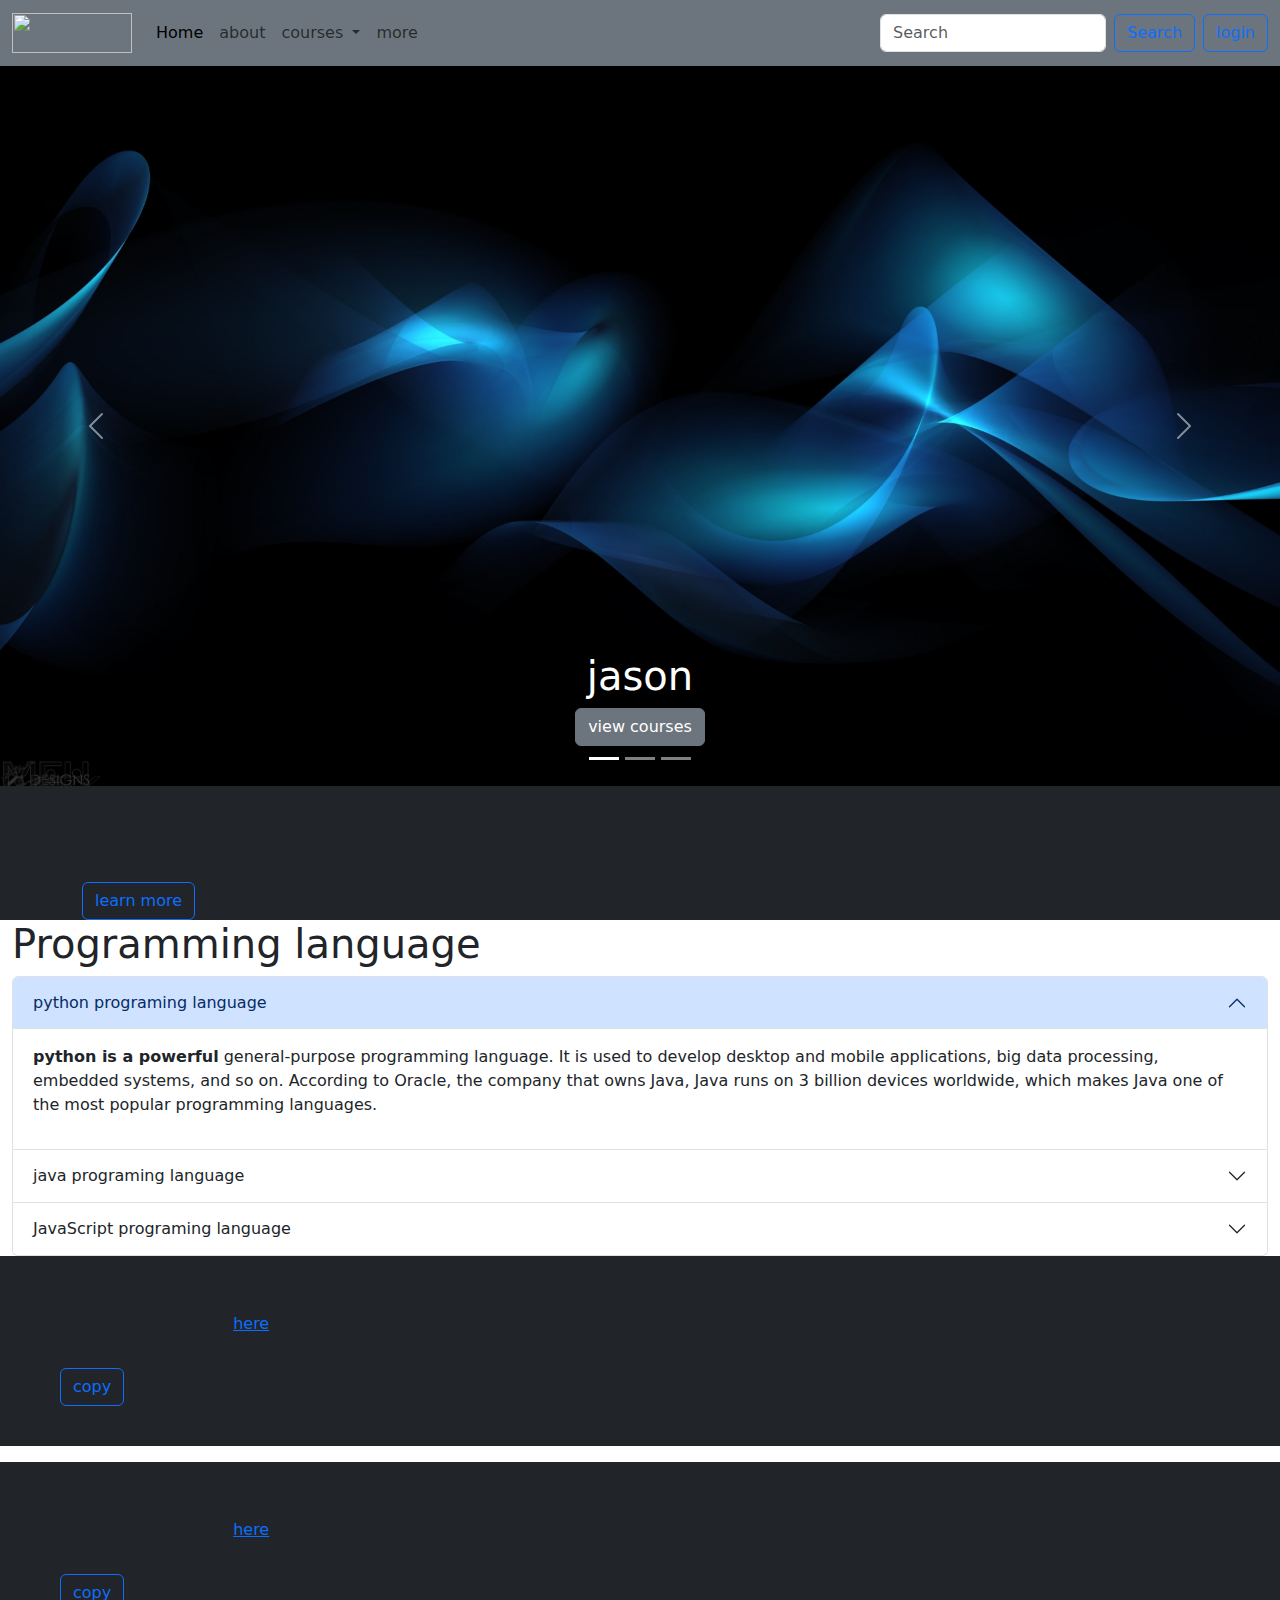
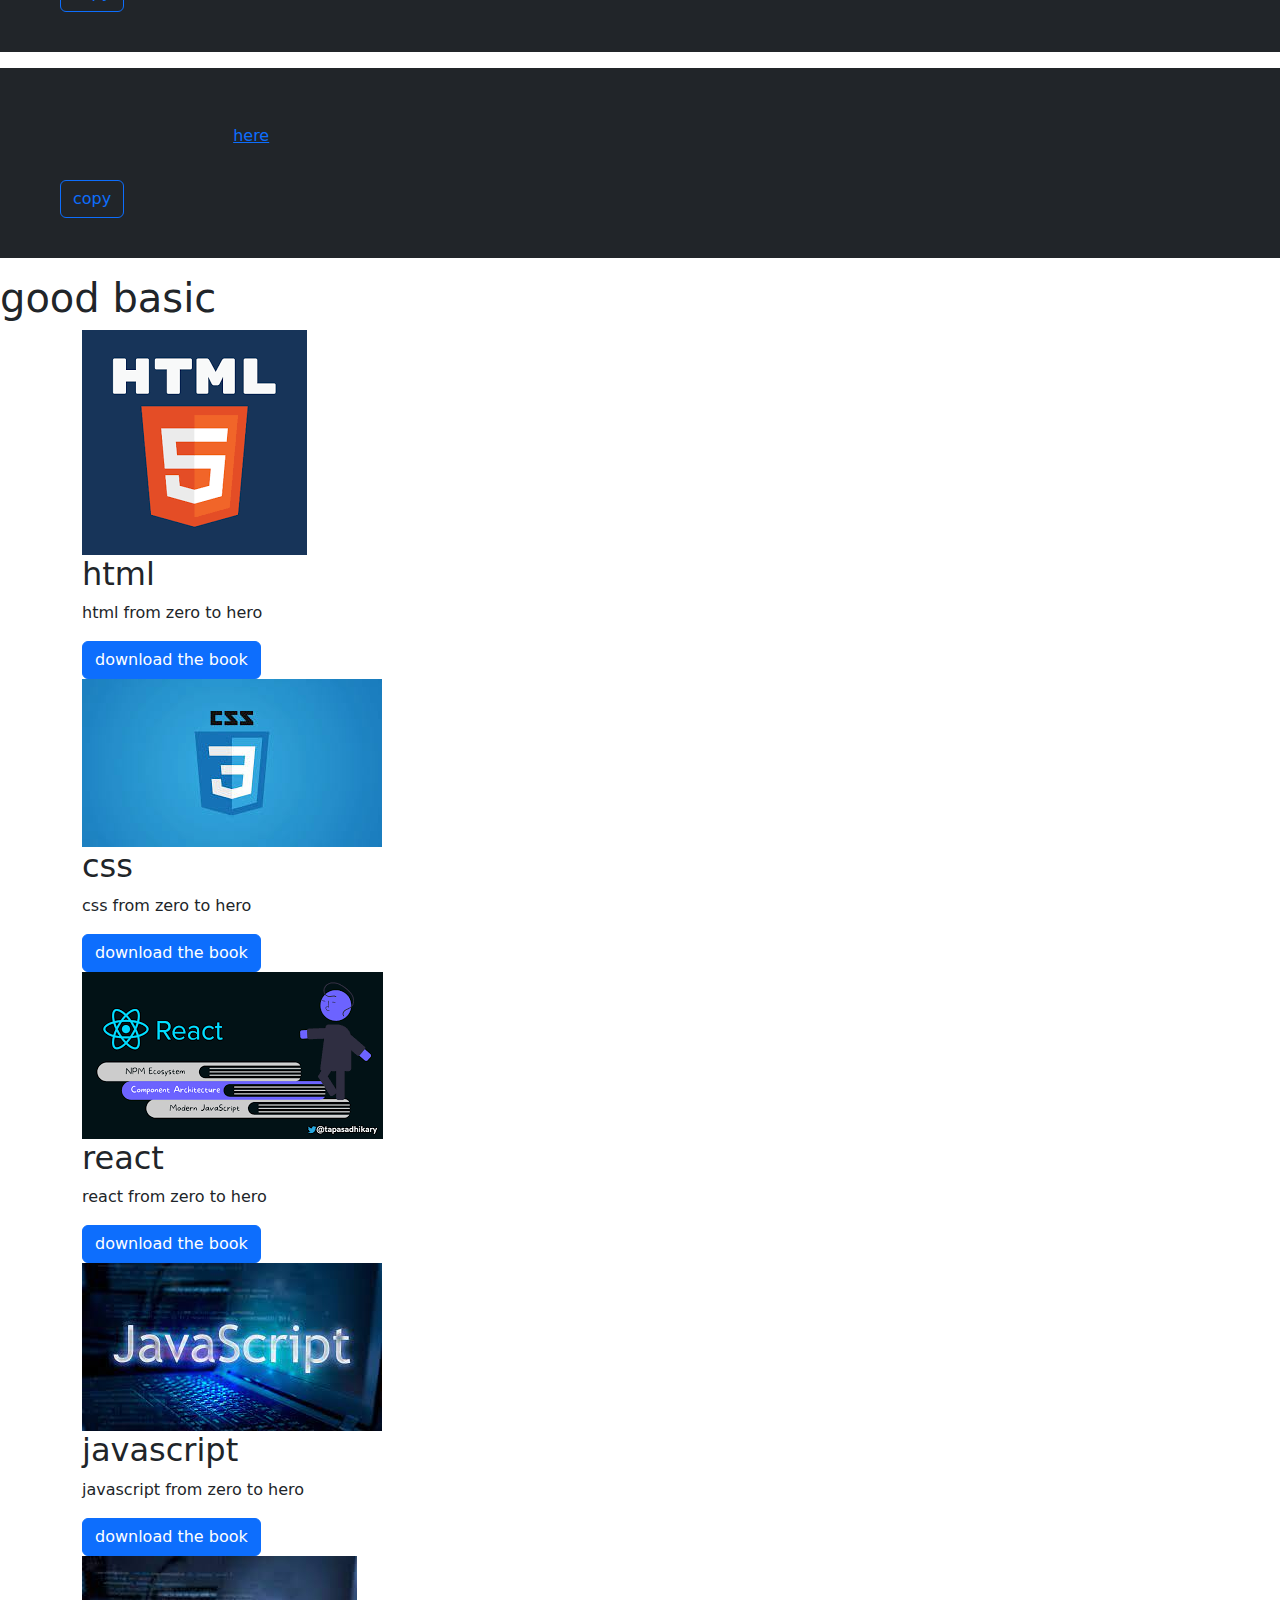
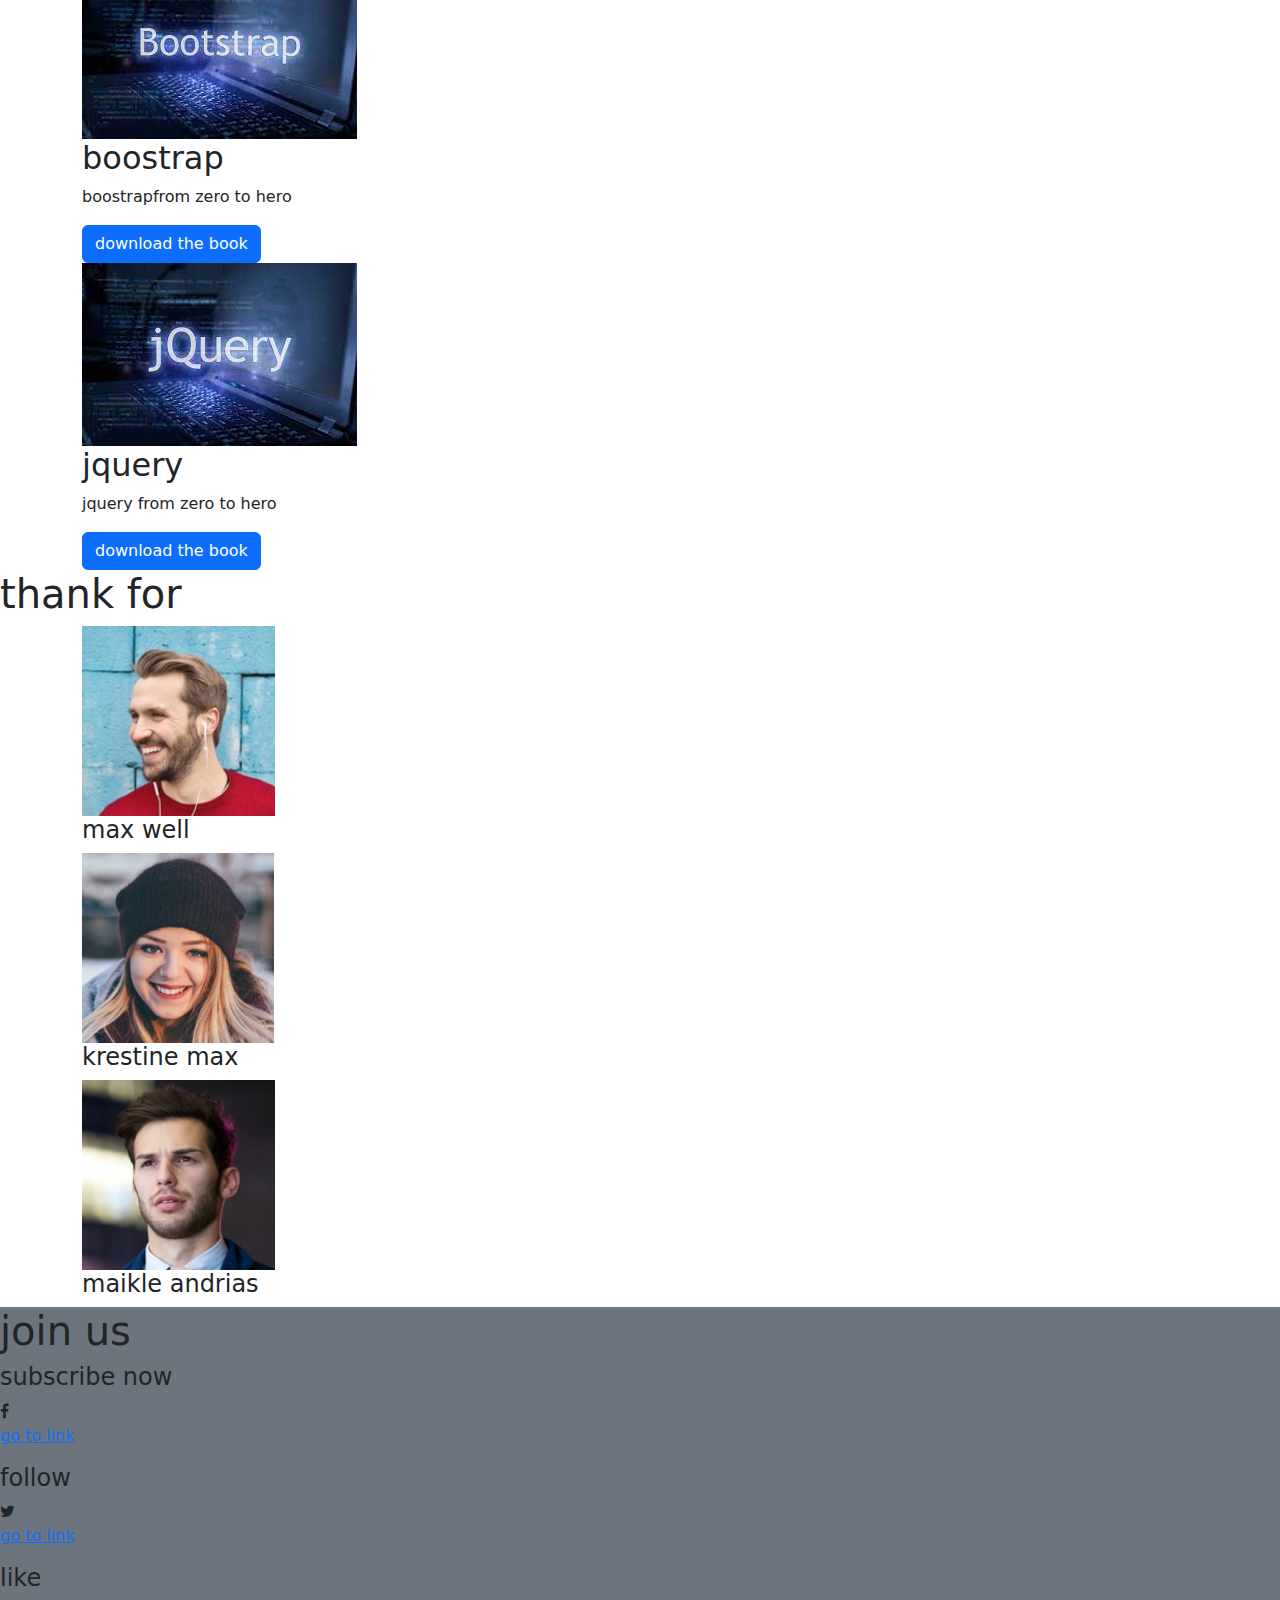
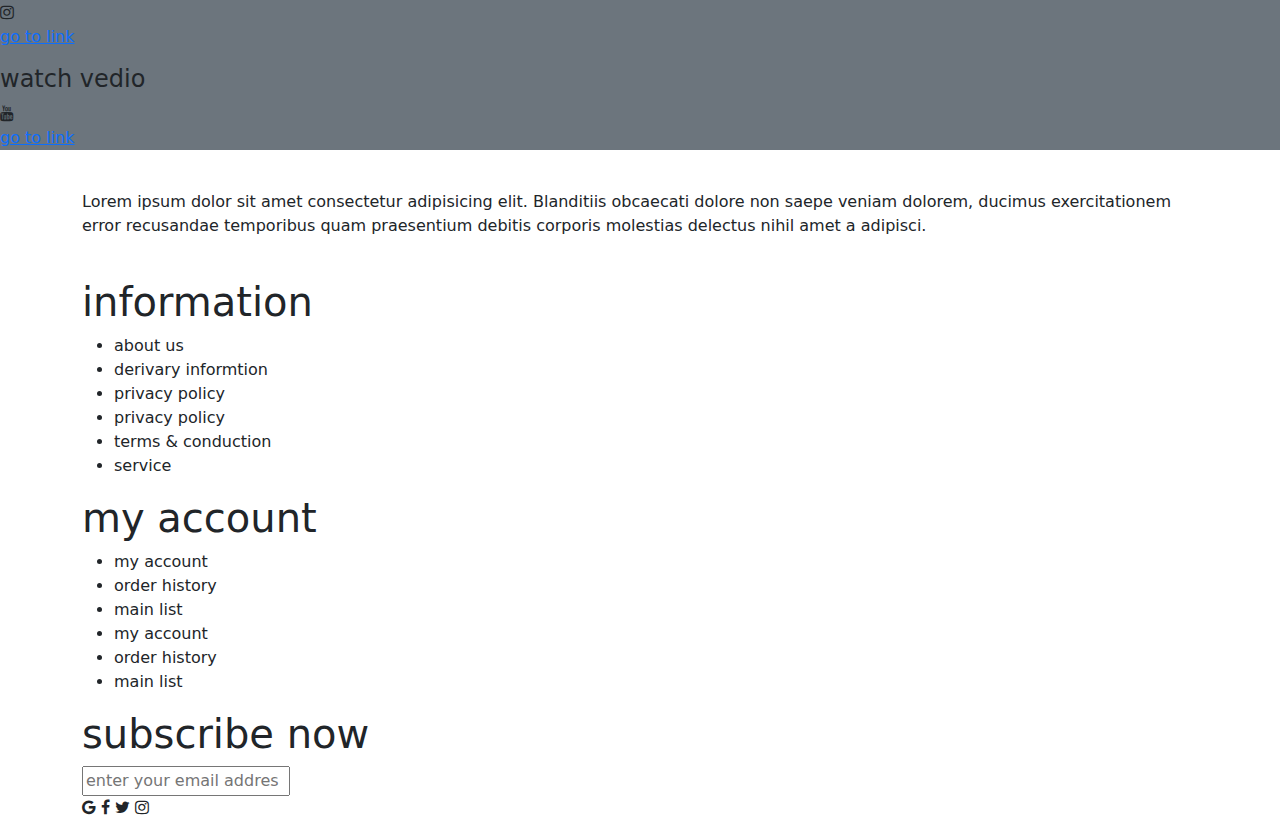
==== index.html @ 42989103 "Update and rename templete3.html to index.html" ====
<!DOCTYPE html>
<html>
<head>
   <meta charset='utf-8'>
   <meta http-equiv='X-UA-Compatible' content='IE=edge'>
   <title>First templet</title>
   <meta name='viewport' content='width=device-width, initial-scale=1'>
   <link rel='stylesheet' type='text/css' media='screen' href='index.css'>
   <link rel="stylesheet" href="https://cdnjs.cloudflare.com/ajax/libs/font-awesome/4.7.0/css/font-awesome.css">
   <link rel="preconnect" href="https://fonts.googleapis.com">
   <link rel="preconnect" href="https://fonts.gstatic.com" crossorigin>
   <link href="https://fonts.googleapis.com/css2?family=Montserrat:wght@300;400;500;600&display=swap" rel="stylesheet">
   <link rel="stylesheet" href="https://cdnjs.cloudflare.com/ajax/libs/font-awesome/6.2.1/css/all.min.css" integrity="sha512-MV7K8+y+gLIBoVD59lQIYicR65iaqukzvf/nwasF0nqhPay5w/9lJmVM2hMDcnK1OnMGCdVK+iQrJ7lzPJQd1w==" crossorigin="anonymous" referrerpolicy="no-referrer" />
   <link rel="preconnect" href="https://fonts.googleapis.com">
   <link rel="preconnect" href="https://fonts.gstatic.com" crossorigin>
   <link rel="stylesheet" href="https://cdnjs.cloudflare.com/ajax/libs/font-awesome/4.7.0/css/font-awesome.css">
   <link rel="preconnect" href="https://fonts.googleapis.com">
   <link rel="preconnect" href="https://fonts.gstatic.com" crossorigin>
   <link href="https://fonts.googleapis.com/css2?family=Montserrat:wght@300;400;500;600&display=swap" rel="stylesheet">
   <link rel="stylesheet" href="https://cdn.jsdelivr.net/npm/swiper@8/swiper-bundle.min.css"/>
   <link href="https://cdn.jsdelivr.net/npm/bootstrap@5.2.3/dist/css/bootstrap.min.css" rel="stylesheet">
   <script src="https://cdn.jsdelivr.net/npm/bootstrap@5.2.3/dist/js/bootstrap.bundle.min.js"></script>
</head>
<body>
 
   
         
            <nav class="navbar navbar-expand-lg navbar-light bg-secondary sticky-top">
                <div class="container-fluid">
                  <a class="navbar-brand" href="#"> <img src="./images/footer-logo.png" alt="" width="120" height="40"></a>
                  <button class="navbar-toggler" type="button" data-bs-toggle="collapse" data-bs-target="#navbarScroll" aria-controls="navbarScroll" aria-expanded="false" aria-label="Toggle navigation">
                    <span class="navbar-toggler-icon"></span>
                  </button>
                  <div class="collapse navbar-collapse" id="navbarScroll">
                    <ul class="navbar-nav me-auto my-2 my-lg-0 navbar-nav-scroll" style="--bs-scroll-height: 100px;">
                      <li class="nav-item">
                        <a class="nav-link active" aria-current="page" href="#">Home</a>
                      </li>
                      <li class="nav-item">
                        <a class="nav-link" href="#">about</a>
                      </li>
                      <li class="nav-item dropdown">
                        <a class="nav-link dropdown-toggle" href="#" id="navbarScrollingDropdown" role="button" data-bs-toggle="dropdown" aria-expanded="false">
                          courses
                        </a>
                        <ul class="dropdown-menu" aria-labelledby="navbarScrollingDropdown">
                          <li><a class="dropdown-item" href="#">pythone</a></li>
                          <li><a class="dropdown-item" href="#">JavaScript</a></li>
                          <li><a class="dropdown-item" href="#">html</a></li>
                          <li><a class="dropdown-item" href="#">css</a></li>
                          <li><hr class="dropdown-divider"></li>
                          <li><a class="dropdown-item" href="#">more courses</a></li>
                        </ul>
                      </li>
                      <li class="nav-item">
                        <a class="nav-link " href="#" tabindex="-1" >more</a>
                      </li>
                    </ul>
                    <form class="d-flex">
                      <input class="form-control me-2" type="search" placeholder="Search" aria-label="Search">
                      <button class="btn btn-outline-primary me-2" type="submit">Search</button>
                      <button class="btn btn-outline-primary" >login</button>
                    </form>
                  </div>
                </div>
              </nav>
              
  

 
 <div id="carouselExampleCaptions" class="carousel slide" data-bs-ride="carousel">
    
    <div class="carousel-indicators">
      <button type="button" data-bs-target="#carouselExampleCaptions" data-bs-slide-to="0" class="active" aria-current="true" aria-label="Slide 1"></button>
      <button type="button" data-bs-target="#carouselExampleCaptions" data-bs-slide-to="1" aria-label="Slide 2"></button>
      <button type="button" data-bs-target="#carouselExampleCaptions" data-bs-slide-to="2" aria-label="Slide 3"></button>
    </div>
    <div class="carousel-inner">
      <div class="carousel-item active">
        <img src="wallpaperflare.com_wallpaper (6).jpg" class="d-block w-100 " alt="...">
        <div class="carousel-caption d-none d-md-block  main-content">
          <h1>jason</h1>
          <button class="btn btn-secondary">view courses</button>
        </div>
      </div>
      <div class="carousel-item">
        <img src="wallpaperflare.com_wallpaper (8).jpg" class="d-block w-100" alt="...">
        <div class="carousel-caption   main-content" >
          <h1>python</h1>
          <button class="btn btn-primary">view courses</button>
        </div>
      </div>
      <div class="carousel-item">
        <img src="wallpaperflare.com_wallpaper (7).jpg" class="d-block w-100" alt="...">
        <div class="carousel-caption d-none d-md-block   main-content">
          <h1>JavaScript</h1>
          <button class="btn btn-secondary">view courses</button>
        </div>
      </div>
      
    </div>
    <button class="carousel-control-prev" type="button" data-bs-target="#carouselExampleCaptions" data-bs-slide="prev">
      <span class="carousel-control-prev-icon" aria-hidden="true"></span>
      <span class="visually-hidden">Previous</span>
    </button>
    <button class="carousel-control-next" type="button" data-bs-target="#carouselExampleCaptions" data-bs-slide="next">
      <span class="carousel-control-next-icon" aria-hidden="true"></span>
      <span class="visually-hidden">Next</span>
    </button>
  </div>
  <section class='welcome bg-dark pdy'>
   <div class="container">
    <h1 class="wellcome-title color-primary">wellcome</h1>
    <p>programming without language and without code.</p>
    <button type="button" class="btn btn-outline-primary">learn more</button>
   </div>
  </section>
  <section class="programing-list pdy">
<div class="container-fluid">
  <h1 class="title">Programming language</h1>
  <div class="accordion" id="accordionExample">
    <div class="accordion-item">
      <h2 class="accordion-header" id="headingOne">
        <button class="accordion-button" type="button" data-bs-toggle="collapse" data-bs-target="#collapseOne" aria-expanded="true" aria-controls="collapseOne">
        python programing language
        </button>
      </h2>
      <div id="collapseOne" class="accordion-collapse collapse show" aria-labelledby="headingOne" data-bs-parent="#accordionExample">
        <div class="accordion-body">
          <p> <strong>python is a powerful</strong> general-purpose programming language. It is used to develop desktop and mobile applications, big data processing, embedded systems, and so on. According to Oracle, the company that owns Java, Java runs on 3 billion devices worldwide, which makes Java one of the most popular programming languages.</p>
        </div>
      </div>
    </div>
    <div class="accordion-item">
      <h2 class="accordion-header" id="headingTwo">
        <button class="accordion-button collapsed" type="button" data-bs-toggle="collapse" data-bs-target="#collapseTwo" aria-expanded="false" aria-controls="collapseTwo">
          java programing language
        </button>
      </h2>
      <div id="collapseTwo" class="accordion-collapse collapse" aria-labelledby="headingTwo" data-bs-parent="#accordionExample">
        <div class="accordion-body">
         <p> <strong>Java is a powerful</strong> general-purpose programming language. It is used to develop desktop and mobile applications, big data processing, embedded systems, and so on. According to Oracle, the company that owns Java, Java runs on 3 billion devices worldwide, which makes Java one of the most popular programming languages.</p>
        </div>
      </div>
    </div>
    <div class="accordion-item">
      <h2 class="accordion-header" id="headingThree">
        <button class="accordion-button collapsed" type="button" data-bs-toggle="collapse" data-bs-target="#collapseThree" aria-expanded="false" aria-controls="collapseThree">
     JavaScript  programing language  </button>
      </h2>
      <div id="collapseThree" class="accordion-collapse collapse" aria-labelledby="headingThree" data-bs-parent="#accordionExample">
        <div class="accordion-body">
          <p> <strong>JavaScript is</strong> a scripting or programming language that allows you to implement complex features on web pages.</p>
        </div>
      </div>
    </div>
  </div>
</div>
  </section>
  <section class="descreption pdy bg-dark">
    <div class="container-fluid">
      <h1 class="title">Python is very easy</h1>
<p class="mx-4 des">try the code below from <a href="#">here</a></p>
<button type="button" class="btn btn-outline-primary mx-5 my-3">copy</button>
<p class="coding">name = input('enter your name: '); print("Hello" + name)</p>
    </div>
  </section>

  <section class="descreption pdy bg-dark">
    <div class="container-fluid">
      <h1 class="title">java is very easy</h1>
<p class="mx-4 des">try the code below from <a href="#">here</a></p>
<button type="button" class="btn btn-outline-primary mx-5 my-3">copy</button>
<p class="coding">System.out.println('hello world '); </p>
    </div>
  </section>

  <section class="descreption pdy bg-dark">
    <div class="container-fluid">
      <h1 class="title">JavaScript is very easy</h1>
<p class="mx-4 des">try the code below from <a href="#">here</a></p>
<button type="button" class="btn btn-outline-primary mx-5 my-3">copy</button>
<p class="coding"> consol.log('welcome to programing ');</p>
    </div>
  </section>
 <section class="background_section">

 </section>
<section class="items pdy">
 <h1 class="title">good basic</h1>
 <div class="container">
  <div class="item-content">
    <div class="item">
      <img src="html.png" alt="">
      <h2>html</h2>
      <p>html from zero to hero</p>
      <button class="btn btn-primary">download the book</button>
    </div>
    <div class="item">
      <img src="css.jfif" alt="">
      <h2>css</h2>
      <p>css from zero to hero</p>
      <button class="btn btn-primary">download the book</button>
    </div>
    <div class="item">
      <img src="react2.png" alt="">
      <h2>react</h2>
      <p>react from zero to hero</p>
      <button class="btn btn-primary">download the book</button>
    </div>
    

    <div class="item">
      <img src="javascript.jfif" alt="">
      <h2>javascript</h2>
      <p>javascript from zero to hero</p>
      <button class="btn btn-primary">download the book</button>
    </div>
    <div class="item">
      <img src="bootrap.jfif" alt="">
      <h2>boostrap</h2>
      <p>boostrapfrom zero to hero</p>
      <button class="btn btn-primary">download the book</button>
    </div>
    <div class="item">
      <img src="jquery.jfif" alt="">
      <h2>jquery</h2>
      <p>jquery from zero to hero</p>
      <button class="btn btn-primary">download the book</button>
    </div>

  </div>
 </div>
 
</section>

<section class="background2_section">

</section>


<section class="people pdy">
<h1 class="title">thank for</h1>
<div class="container">
  <div class="people-content">
    <div class="people-item">
      <img src="pic-1.png" alt="">
      <h4>max well</h4>
    </div>

    <div class="people-item">
      <img src="pic-2.png" alt="">
      <h4>krestine max</h4>
    </div>

    <div class="people-item">
      <img src="pic-3.png" alt="">
      <h4>maikle andrias</h4>
    </div>

  </div>
</div>
</section>
<section class="join  bg-secondary">
  <h1 class="title">join us</h1>
<div class="join-content">
  <div class="join-item">
<h4>subscribe now</h4>
<i class="fa fa-facebook"></i>
<p> <a href="#">go to link</a></p>
  </div>
  <div class="join-item">
    <h4>follow</h4>
    <i class="fa fa-twitter"></i>
    <p> <a href="#">go to link</a></p>
      </div>
      <div class="join-item">
        <h4>like</h4>
        <i class="fa fa-instagram"></i>
        <p> <a href="#">go to link</a></p>
          </div>
          <div class="join-item">
            <h4>watch vedio</h4>
            <i class="fa fa-youtube"></i>
            <p> <a href="#">go to link</a></p>
              </div>
</div>
</section>

<footer>
  <div class="container pdy">
<div class="footer-content">
<div class="div1">
  <img src="./images/footer-logo.png" alt="">
  <p class="footer-des">Lorem ipsum dolor sit amet consectetur adipisicing elit. Blanditiis obcaecati dolore non saepe veniam dolorem, ducimus exercitationem error recusandae temporibus quam praesentium debitis corporis molestias delectus nihil amet a adipisci.</p>
  <div class="footer-imge">
      <img src="./images/cms-footer-1.png" alt="">
      <img src="./images/cms-footer-2.png" alt="">
</div>
          </div>

          <div class="div2">
              <h1>information</h1>
              <ul>
                  <li>about us</li>
                  
                  <li>derivary informtion</li>
                  <li>privacy policy</li>
                  <li>privacy policy</li>
                  <li>terms & conduction</li>
                  <li>service</li>
              </ul>
          </div>
          <div class="div3">
              <h1>my account</h1>
              <ul>
                  <li>my account</li>
                  <li>order history</li>
                  <li>main list</li>
                  <li>my account</li>
                  <li>order history</li>
                  <li>main list</li>
              </ul>
          </div>
          <div class="div4">
              <h1>subscribe now</h1>
               <input type="text" placeholder="enter your email addres">
               <div class="footer-icons">
               <i class="fa fa-google"></i> 
               <i class="fa fa-facebook"></i> 
              <i class="fa fa-twitter"></i> 
               <i class="fa fa-instagram"></i> 

               </div>
          </div>
</div>
  </div>
</footer>

</body>
</html>
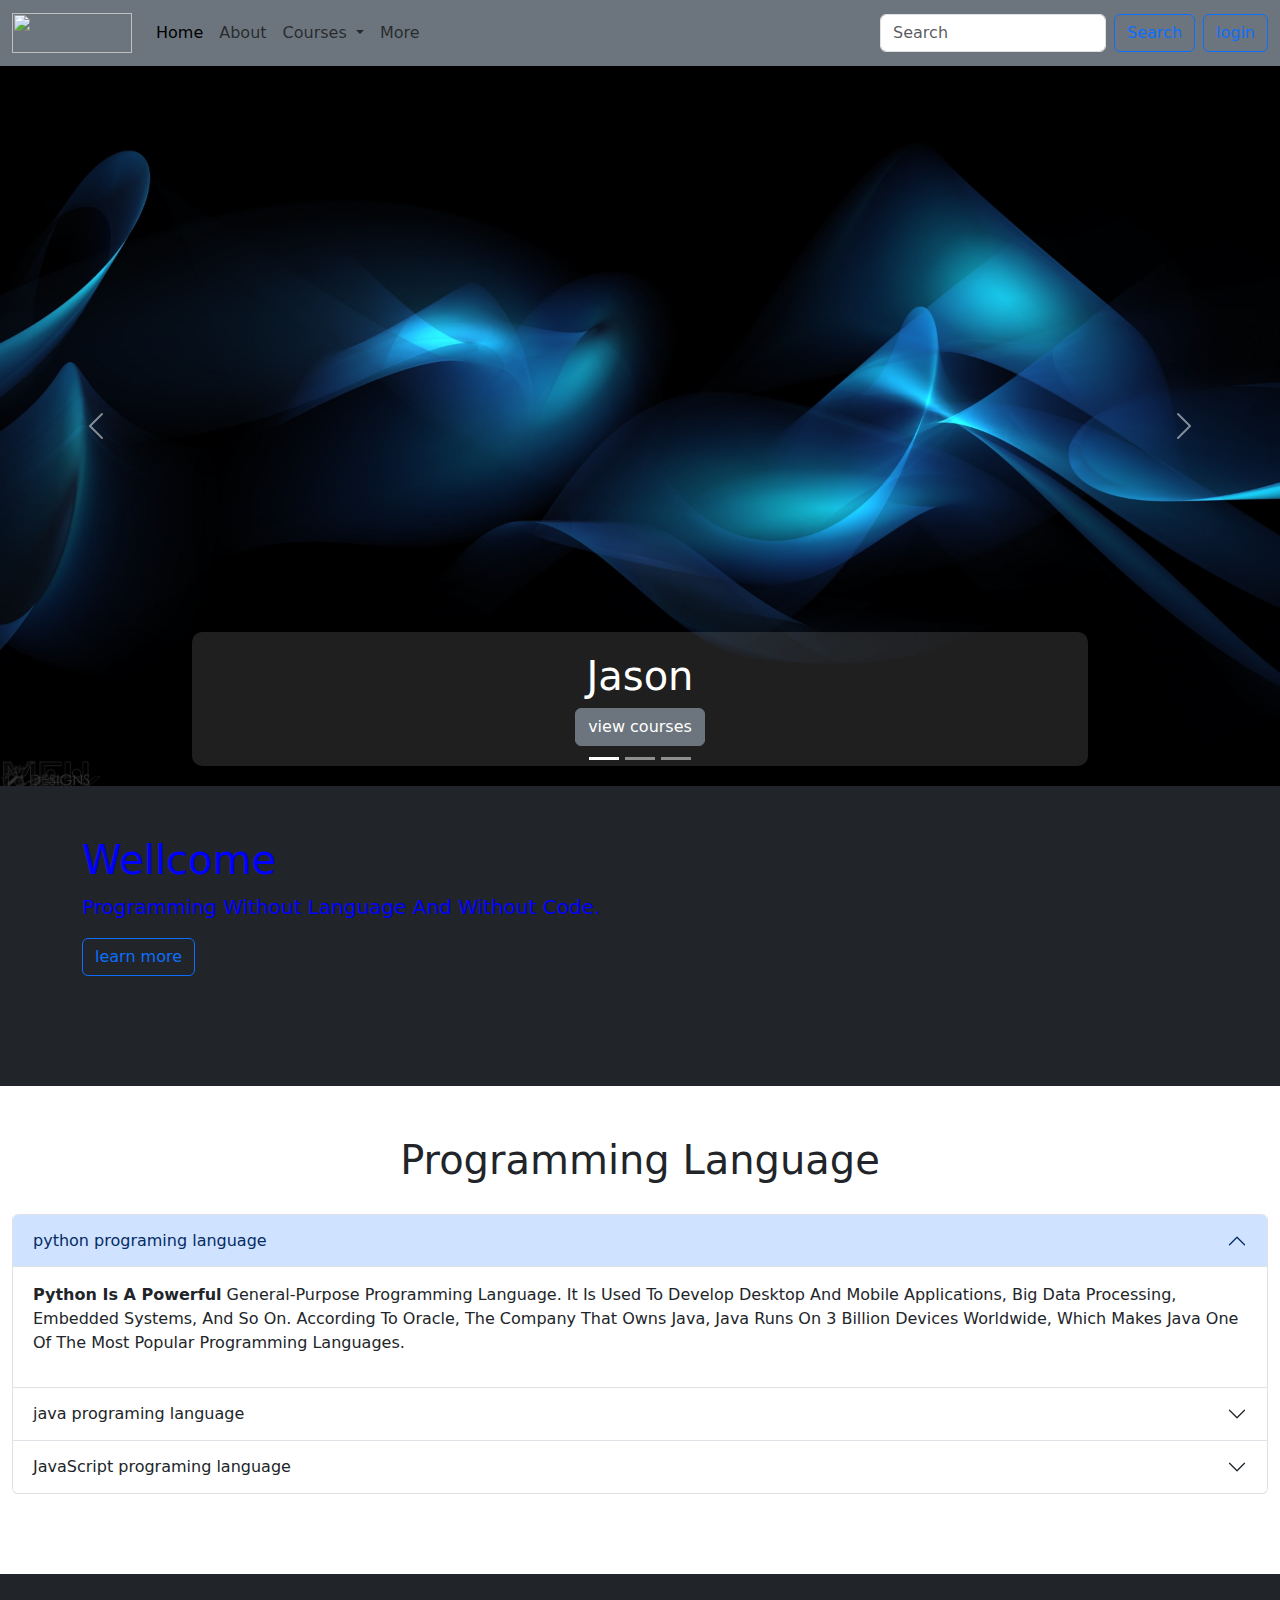
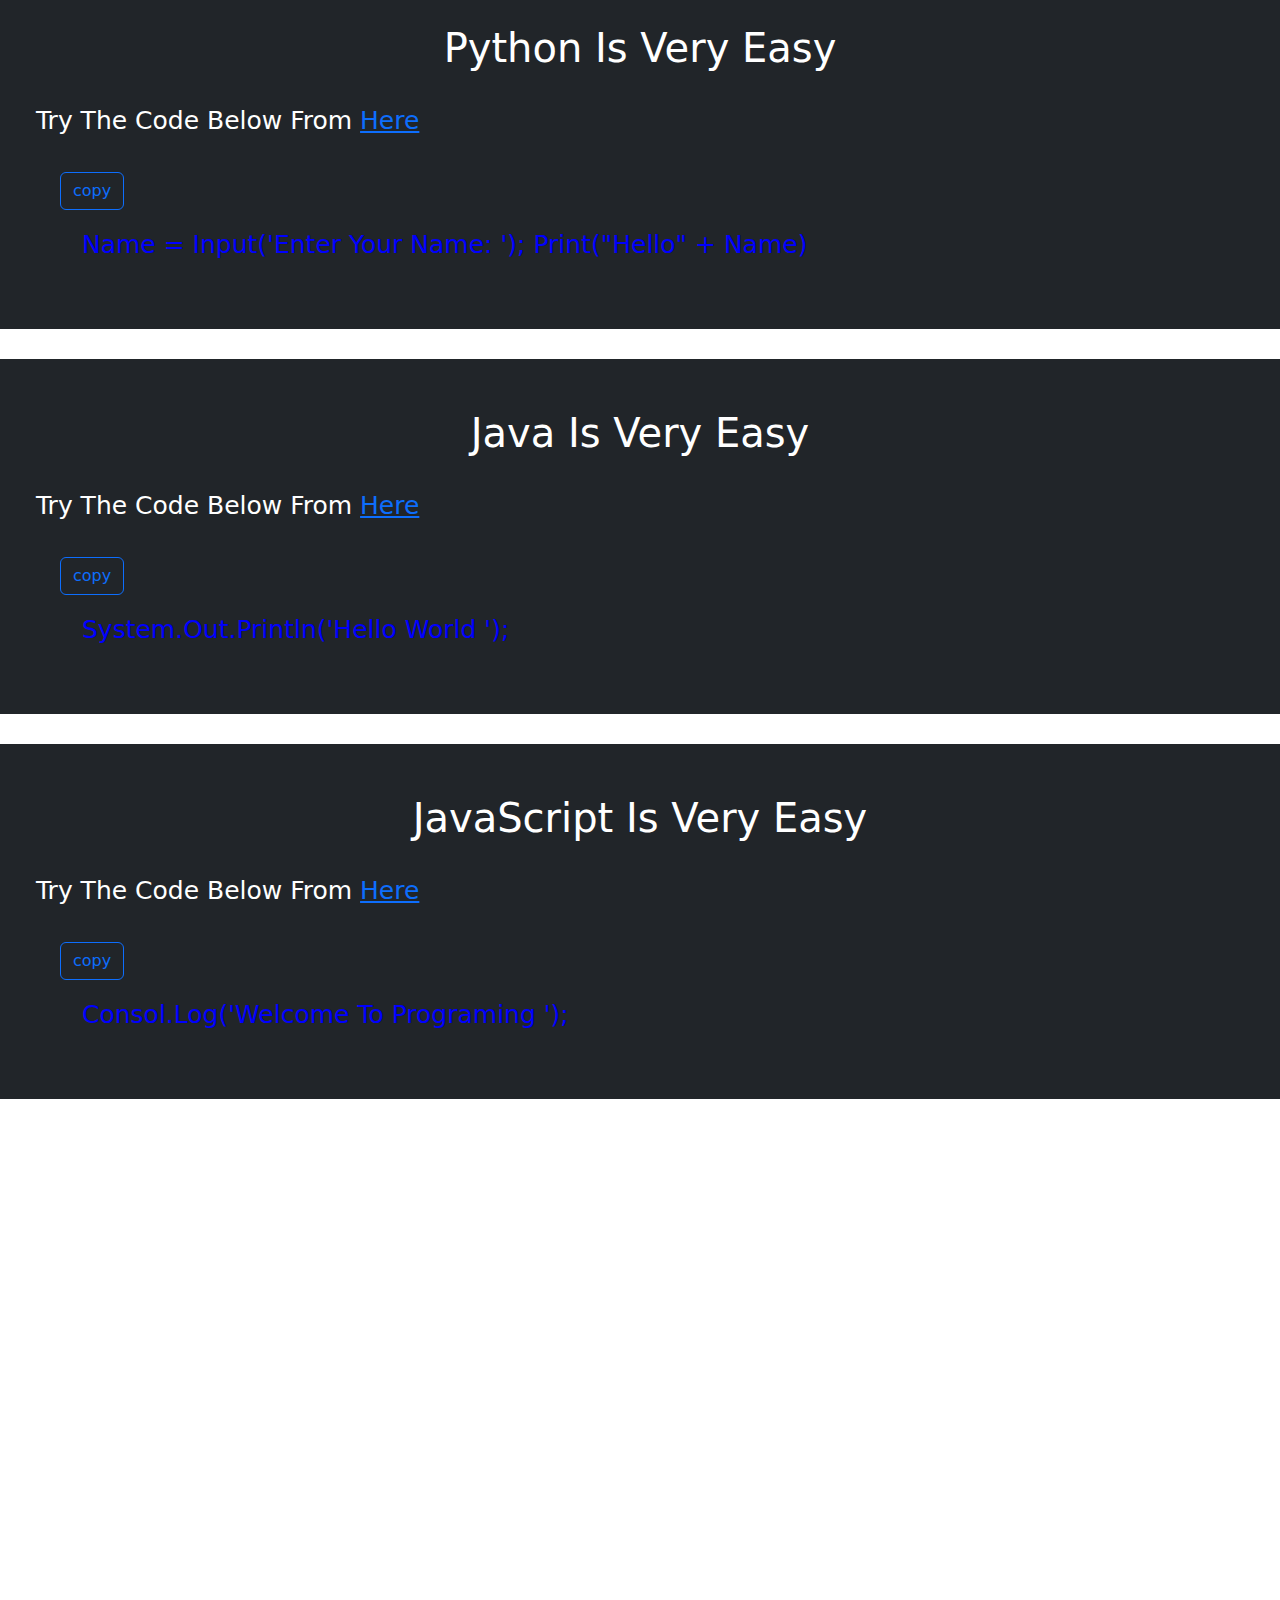
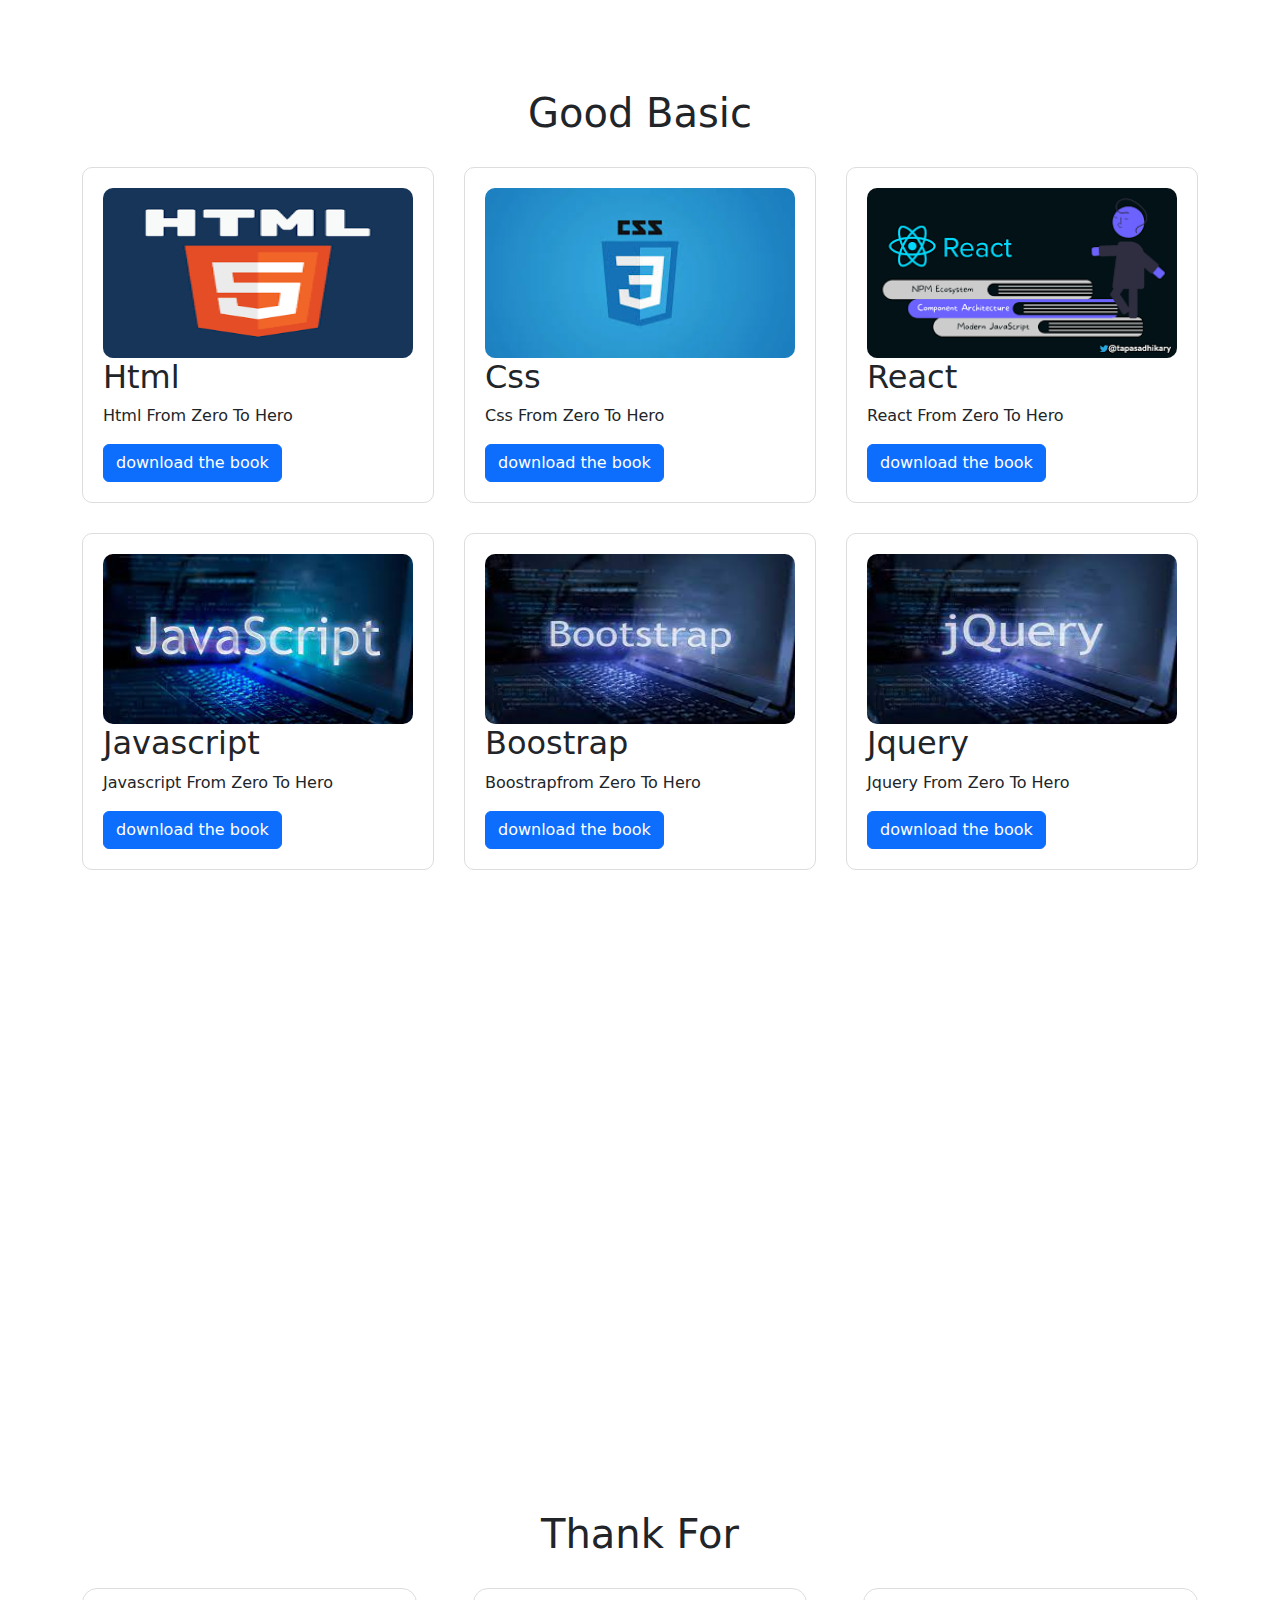
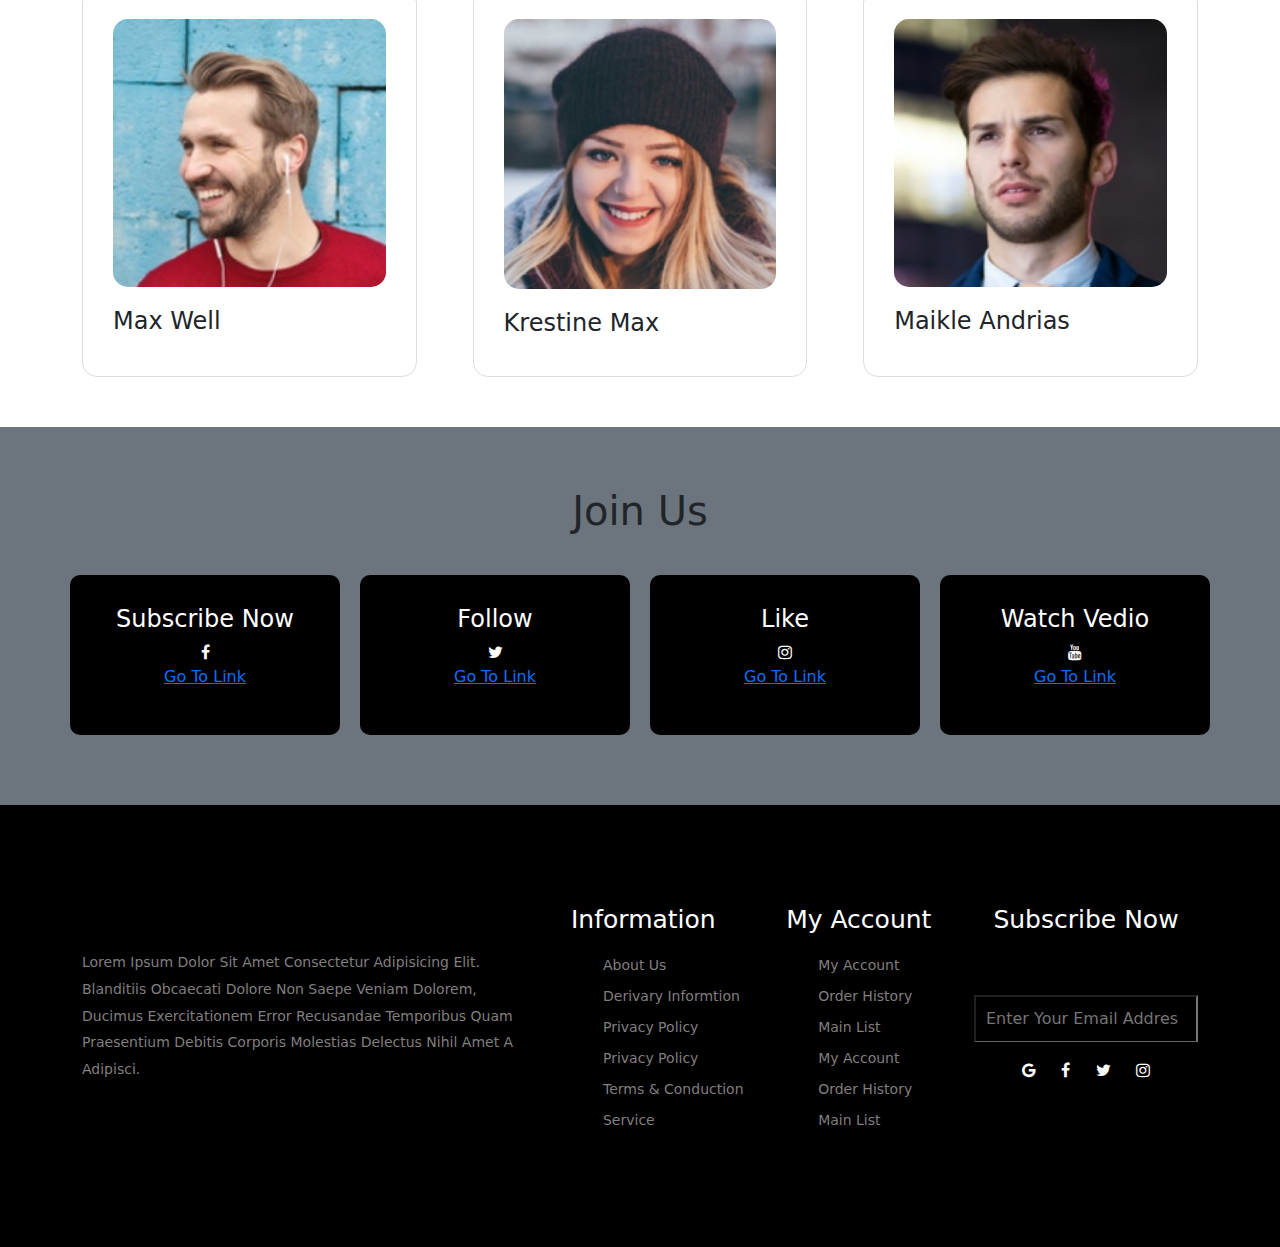
==== commit 79b05c2f: "Update index.html" ====
--- a/index.html
+++ b/index.html
@@ -27,7 +27,7 @@
          
             <nav class="navbar navbar-expand-lg navbar-light bg-secondary sticky-top">
                 <div class="container-fluid">
-                  <a class="navbar-brand" href="#"> <img src="./images/footer-logo.png" alt="" width="120" height="40"></a>
+                  <a class="navbar-brand" href="#"> <img src=".footer-logo.png" alt="" width="120" height="40"></a>
                   <button class="navbar-toggler" type="button" data-bs-toggle="collapse" data-bs-target="#navbarScroll" aria-controls="navbarScroll" aria-expanded="false" aria-label="Toggle navigation">
                     <span class="navbar-toggler-icon"></span>
                   </button>
@@ -291,11 +291,11 @@
   <div class="container pdy">
 <div class="footer-content">
 <div class="div1">
-  <img src="./images/footer-logo.png" alt="">
+  <img src=".footer-logo.png" alt="">
   <p class="footer-des">Lorem ipsum dolor sit amet consectetur adipisicing elit. Blanditiis obcaecati dolore non saepe veniam dolorem, ducimus exercitationem error recusandae temporibus quam praesentium debitis corporis molestias delectus nihil amet a adipisci.</p>
   <div class="footer-imge">
-      <img src="./images/cms-footer-1.png" alt="">
-      <img src="./images/cms-footer-2.png" alt="">
+      <img src=".cms-footer-1.png" alt="">
+      <img src=".cms-footer-2.png" alt="">
 </div>
           </div>
 
--- a/index.css
+++ b/index.css
@@ -0,0 +1,204 @@
+
+
+*{
+    padding: 0;
+    margin: 0;
+    box-sizing: border-box;
+    text-transform: capitalize;
+    text-decoration: none;
+    list-style: none;
+     
+     }
+     body{
+        font-family: 'Montserrat', sans-serif;
+        overflow-x: hidden;
+        
+     }
+     .pdy{
+      padding: 50px 0;
+     }
+ 
+     .title{
+      text-align: center;
+      margin-bottom: 30px;
+   }
+    
+.main-content{
+        border-radius: 10px;
+        background-color: rgba(128, 128, 128, 0.24);
+     }
+.welcome{
+      height: 300px;
+      color: blue;
+     
+   }
+   .welcome p{
+      font-size: 20px;
+   }
+   .descreption{
+       color: #fff;
+       margin-top: 30px;
+   }
+   .descreption .des{
+      font-size: 25px;
+   }
+   .descreption .coding{
+      margin-left: 70px;
+      font-size: 25px;
+      color: blue;
+   }
+    .background_section{
+      width: 100%;
+      height: 60vh;
+      background-image: url('wallpaperflare.com_wallpaper\ \(5\).jpg');
+      background-size: cover;
+      background-position: center;
+      background-attachment: fixed;
+    }
+    .item-content{
+    display: grid;
+    grid-template-columns: repeat(3,1fr);
+    gap: 30px;
+    }
+    .items .item{
+       
+      border: 1px solid #ddd;
+      padding: 20px;
+      border-radius: 10px;
+     
+    }
+    .items .item img{
+      width: 100%;
+      height: 170px;
+      border-radius: 10px;
+    }
+    .background2_section{
+      width: 100%;
+      height: 60vh;
+      background-image: url('wallpaperflare.com_wallpaper\ \(6\).jpg');
+      background-size: cover;
+      background-position: center;
+      background-attachment: fixed;
+    }
+    .people .people-content{
+    display: flex;
+    justify-content: space-between;
+    }
+    .people .people-item{
+    width: 30%;
+      border: 1px solid #ddd;
+      padding: 30px;
+      border-radius: 15px;
+    }
+    .people-item img{
+      width: 100%;
+      border-radius: 15px;
+    }
+    .people-content h4{
+      margin-top: 20px;
+    }
+    .join{
+      padding: 60px ;
+    }
+    .join .join-content{
+      display: flex;
+      justify-content: space-between;
+    }
+    .join-content .join-item{
+ 
+      text-align: center;
+      background: #000;
+      color: #fff;
+       width: 25%;
+       margin: 10px;
+       padding: 30px 0;
+       border-radius: 10px;
+    }
+    footer{
+      background-color: #000000;
+      
+  }
+  .footer-content{
+      display: flex;
+      padding: 50px 0;
+      justify-content: space-between;
+  }
+  .footer-content h1{
+      color: #fff;
+      font-weight: 400;
+      font-size: 25px;
+      margin-bottom: 20px;
+  }
+  .footer-content ul li{
+      color: #b6b2b2b9;
+      margin-bottom: 10px;
+      font-size: 14px;
+  }
+  .div1{
+      width: 40%;
+  }
+  .div1 p{
+      color: #b6b2b2b9;
+      font-size: 14px;
+      margin: 20px 0;
+      line-height: 1.9;
+  }
+  .div4{
+      text-align: center;
+  }
+  .div4 input{
+  margin-top: 40px;
+  background: none;
+  border-bottom: 1px solid #b6b2b291;
+  padding: 10px;
+  color: #fff;
+   
+  }
+  .div4 i{
+      color: #fff;
+      margin: 20px 10px;
+  }
+  @media(max-width:450px){
+
+.item-content{
+  display: flex;
+  flex-direction: column;
+}
+
+.people-content{
+display: flex;
+flex-direction: column;
+ }
+ .people-content .people-item{
+  width: 100%;
+  margin-bottom: 10px;
+ }
+ .join{
+  padding:20px 20px;
+ }
+ .join-content{
+   
+  flex-direction: column;
+ }
+.join-content .join-item{
+ 
+ width: 100%;
+}
+
+.footer-content{
+  flex-direction: column;
+  text-align: center;
+}
+.footer-content .div1{
+  width: 100%;
+}
+.descreption .des{
+  font-size: 15px;
+}
+
+.descreption .coding{
+  margin-left: 40px ;
+  font-size: 15px;
+}
+  }
+
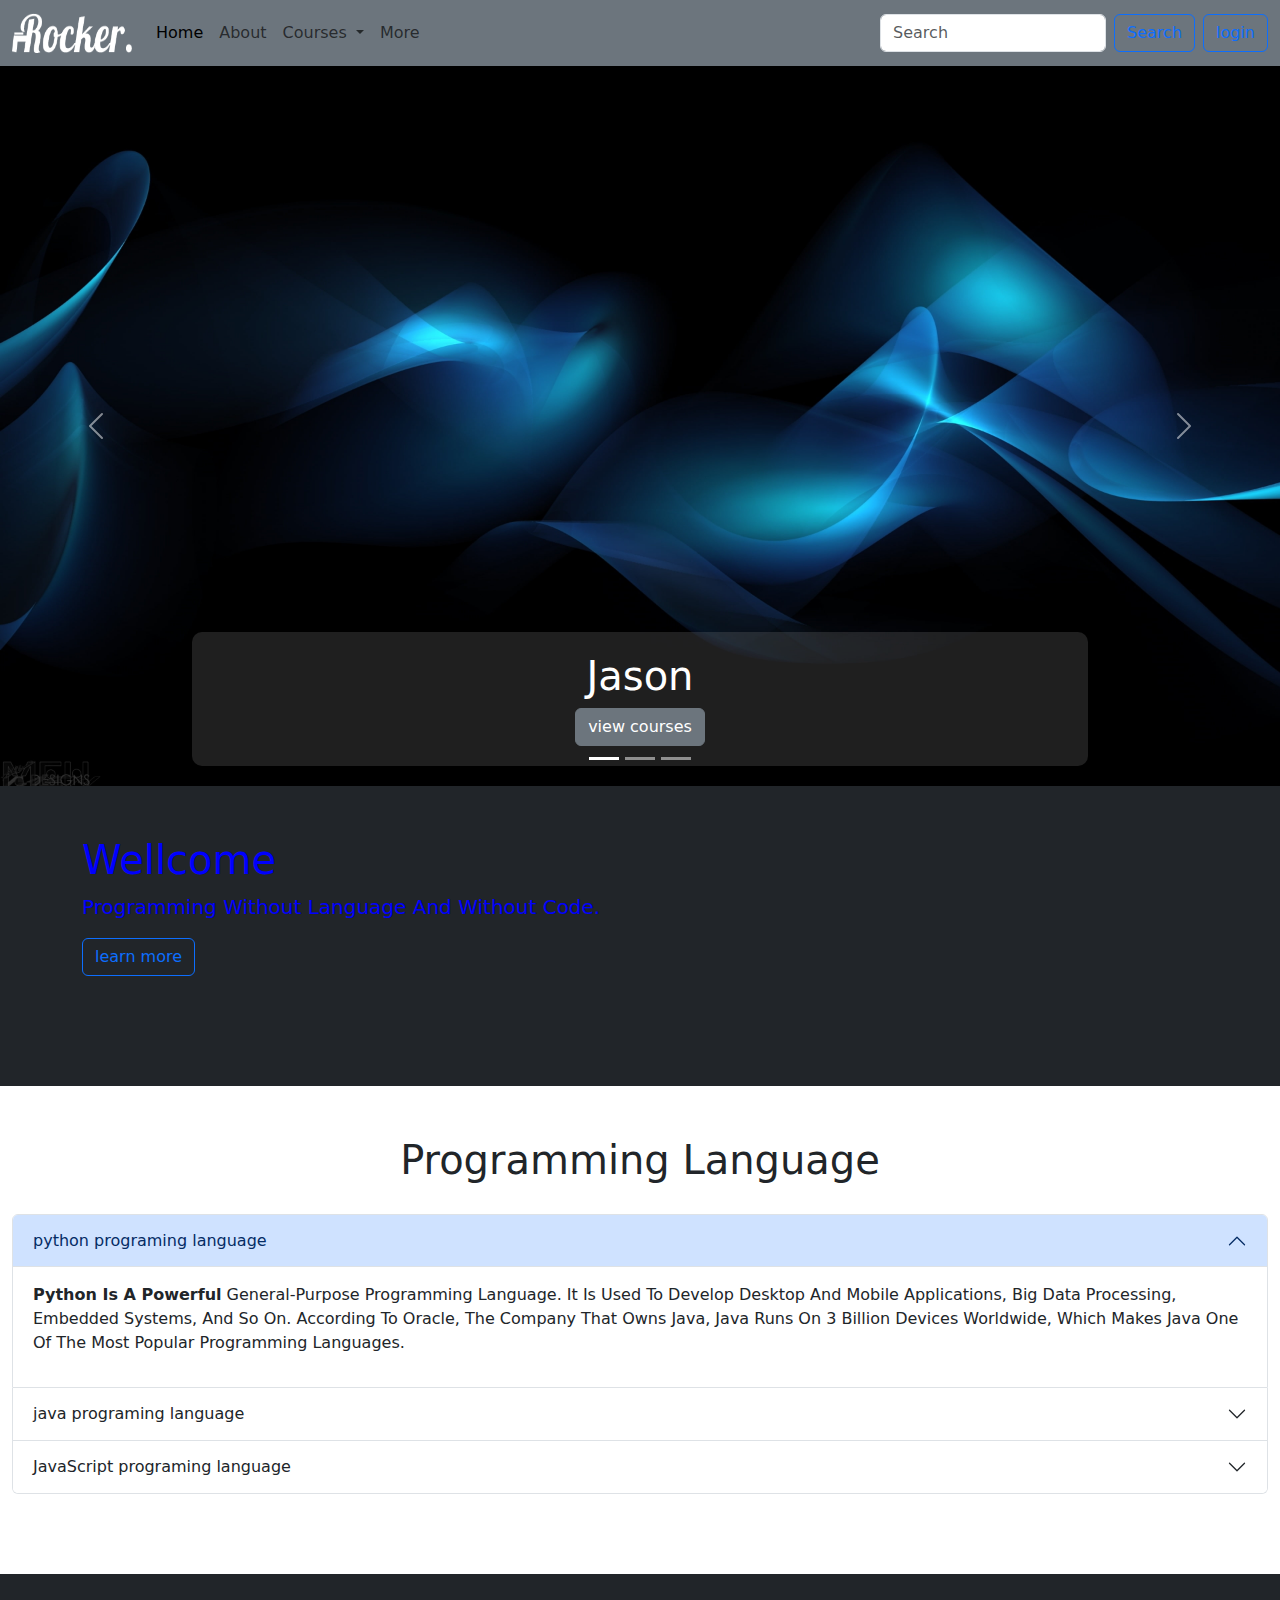
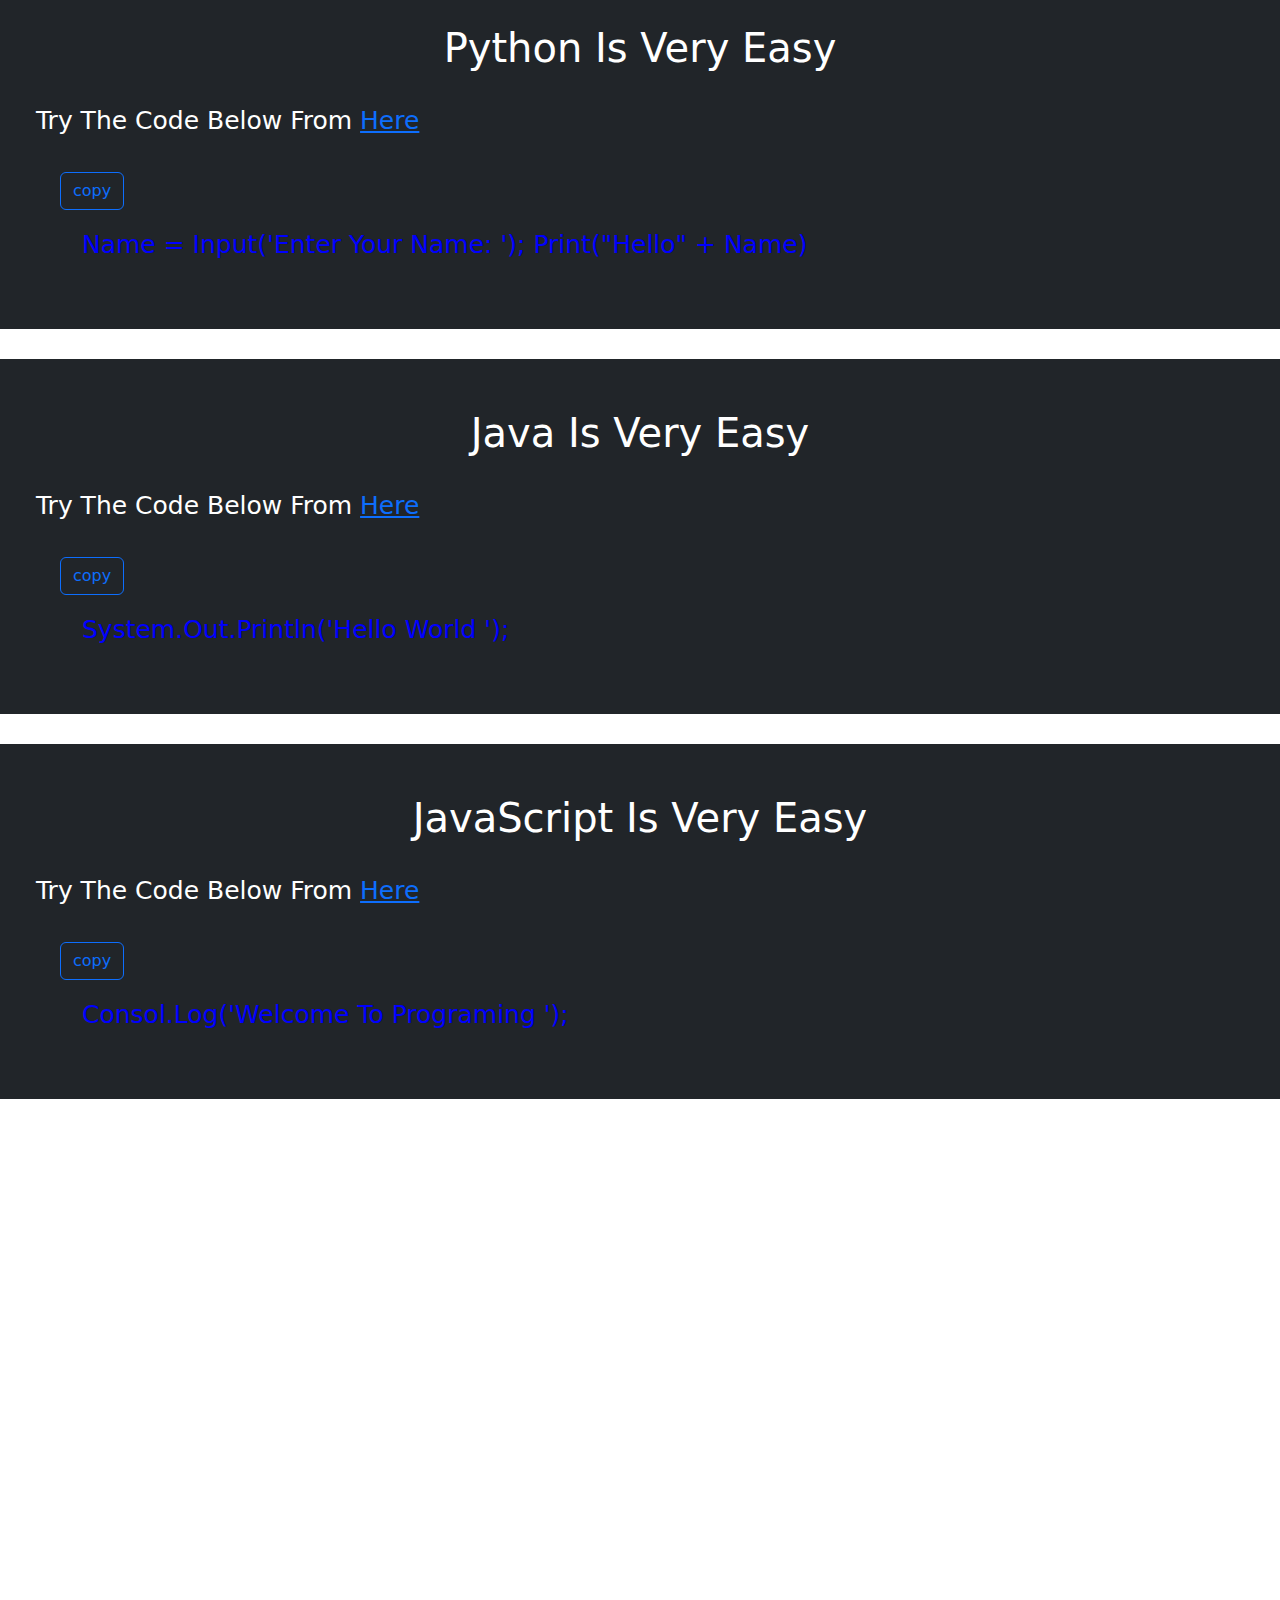
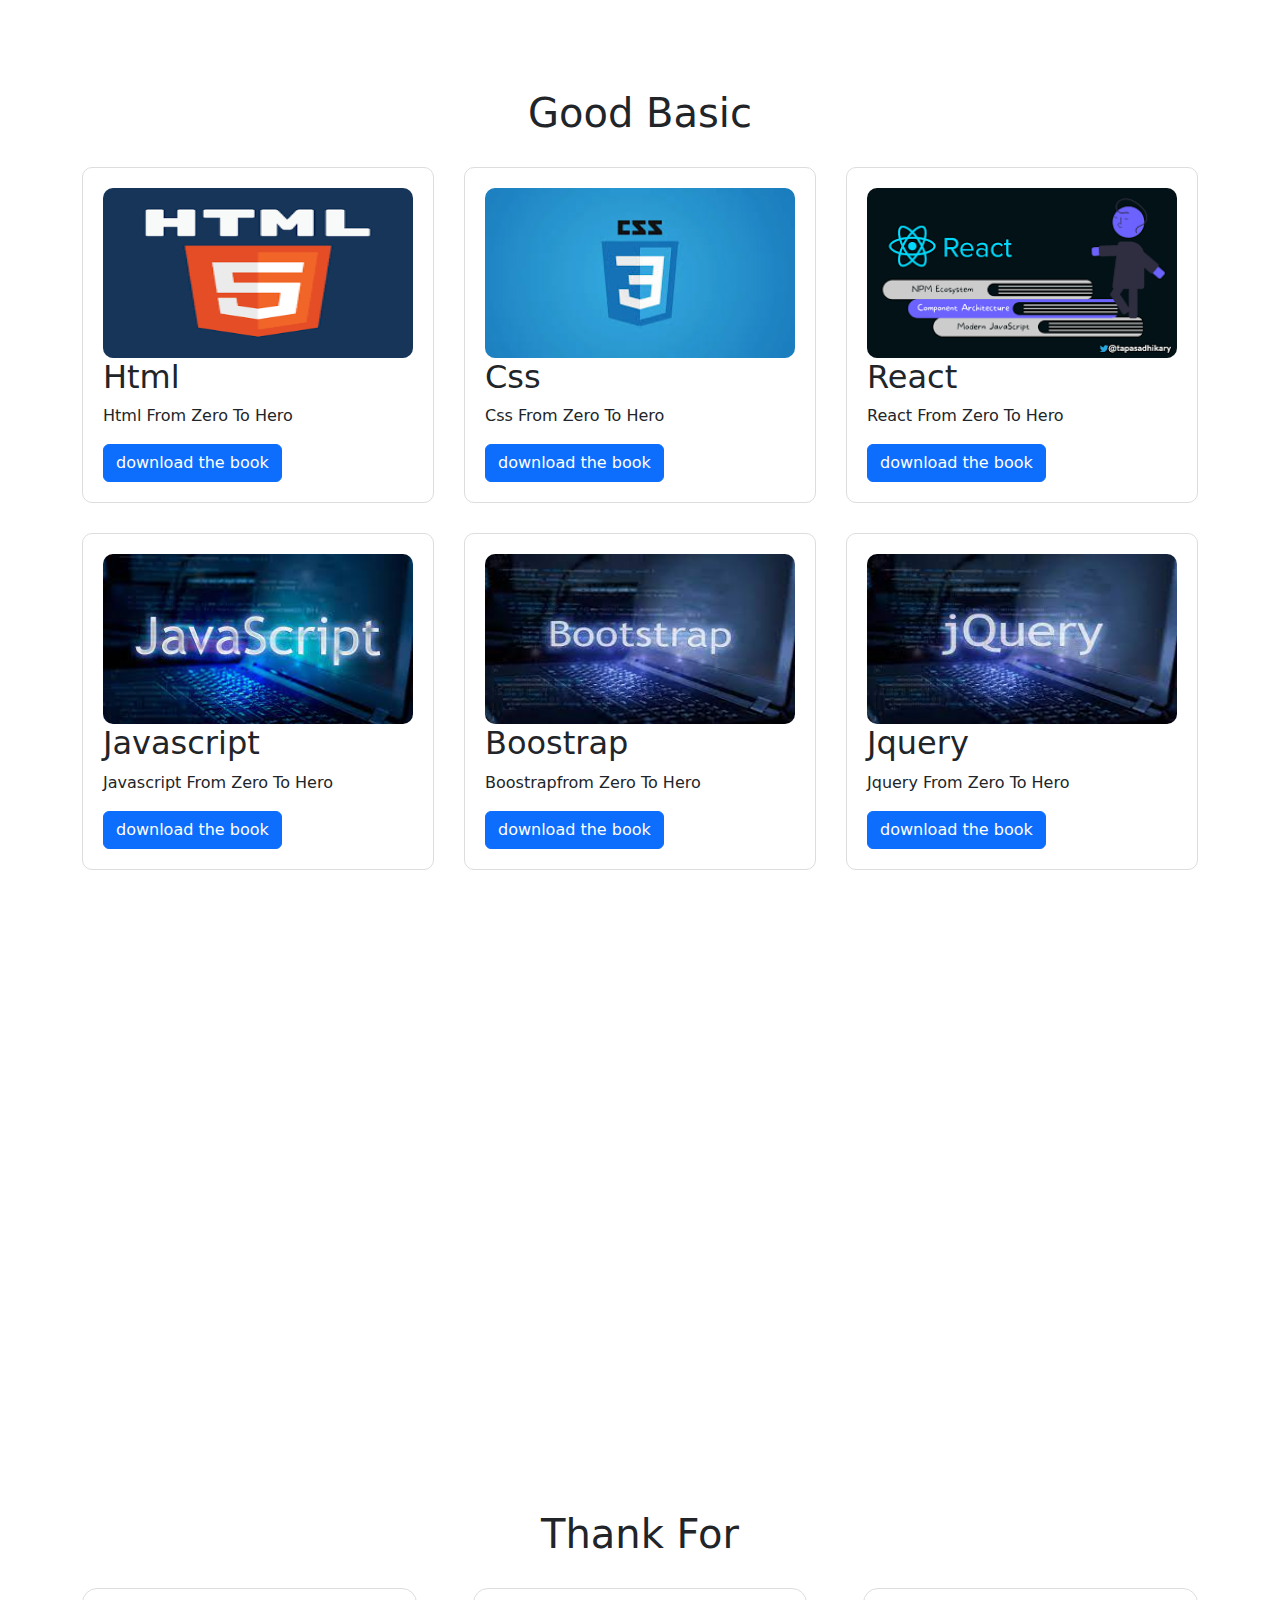
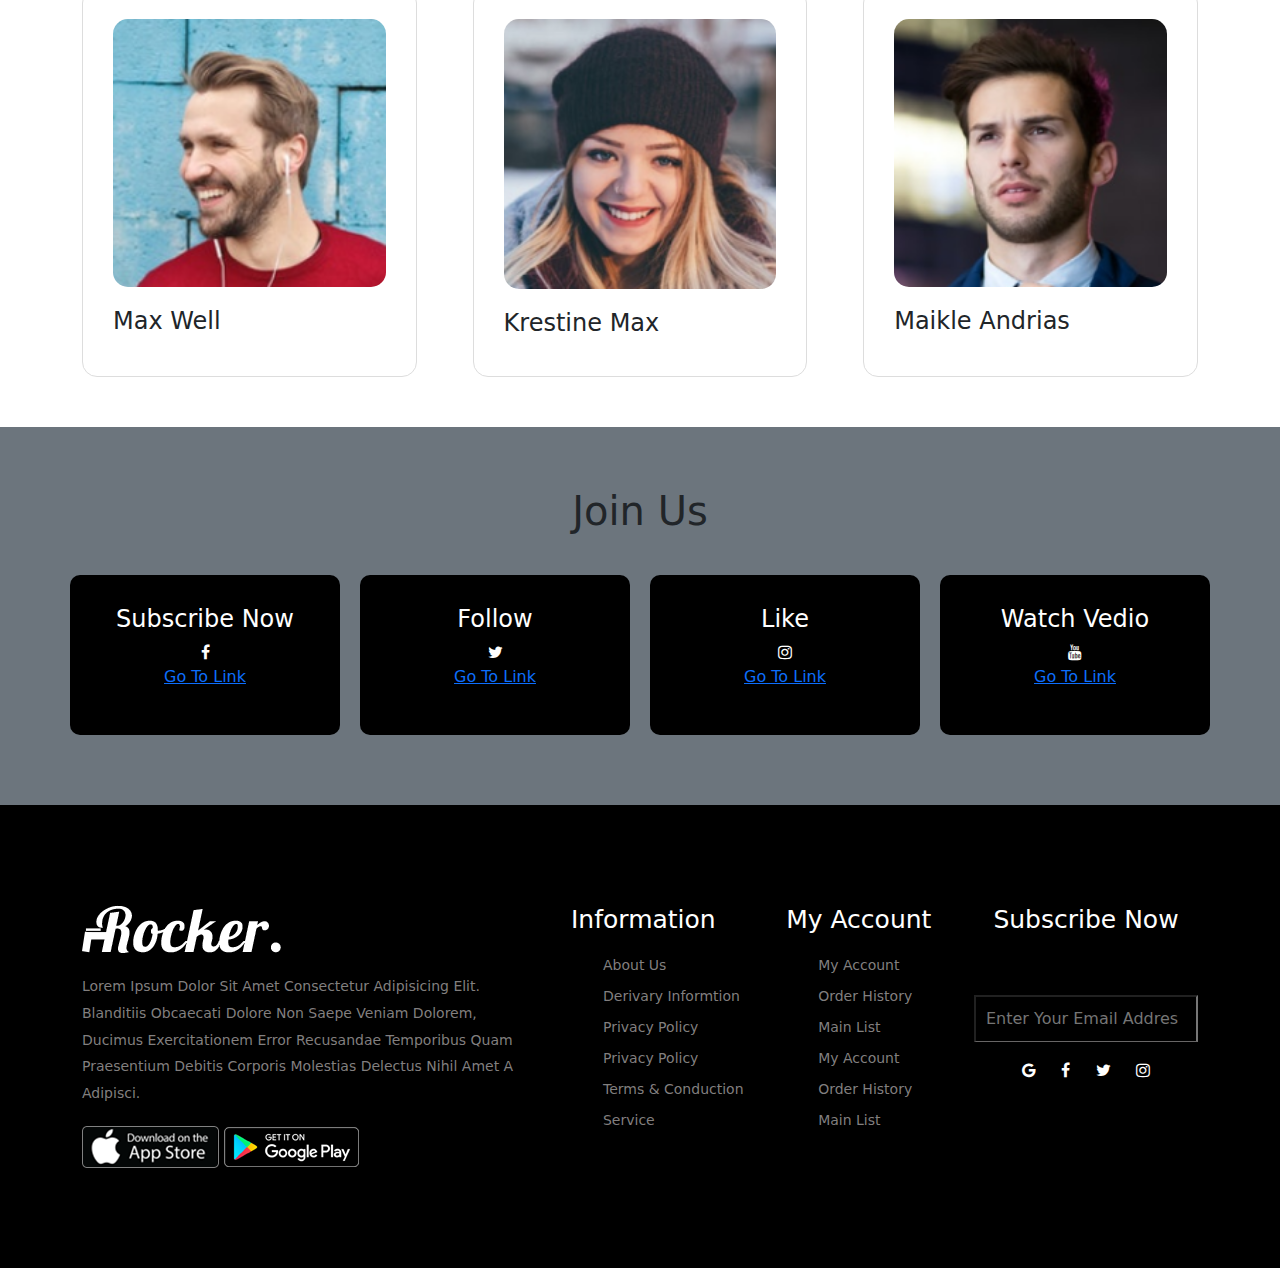
==== commit 0dd42f47: "Update index.html" ====
--- a/index.html
+++ b/index.html
@@ -27,7 +27,7 @@
          
             <nav class="navbar navbar-expand-lg navbar-light bg-secondary sticky-top">
                 <div class="container-fluid">
-                  <a class="navbar-brand" href="#"> <img src=".footer-logo.png" alt="" width="120" height="40"></a>
+                  <a class="navbar-brand" href="#"> <img src="footer-logo.png" alt="" width="120" height="40"></a>
                   <button class="navbar-toggler" type="button" data-bs-toggle="collapse" data-bs-target="#navbarScroll" aria-controls="navbarScroll" aria-expanded="false" aria-label="Toggle navigation">
                     <span class="navbar-toggler-icon"></span>
                   </button>
@@ -291,11 +291,11 @@
   <div class="container pdy">
 <div class="footer-content">
 <div class="div1">
-  <img src=".footer-logo.png" alt="">
+  <img src="footer-logo.png" alt="">
   <p class="footer-des">Lorem ipsum dolor sit amet consectetur adipisicing elit. Blanditiis obcaecati dolore non saepe veniam dolorem, ducimus exercitationem error recusandae temporibus quam praesentium debitis corporis molestias delectus nihil amet a adipisci.</p>
   <div class="footer-imge">
-      <img src=".cms-footer-1.png" alt="">
-      <img src=".cms-footer-2.png" alt="">
+      <img src="cms-footer-1.png" alt="">
+      <img src="cms-footer-2.png" alt="">
 </div>
           </div>
 
